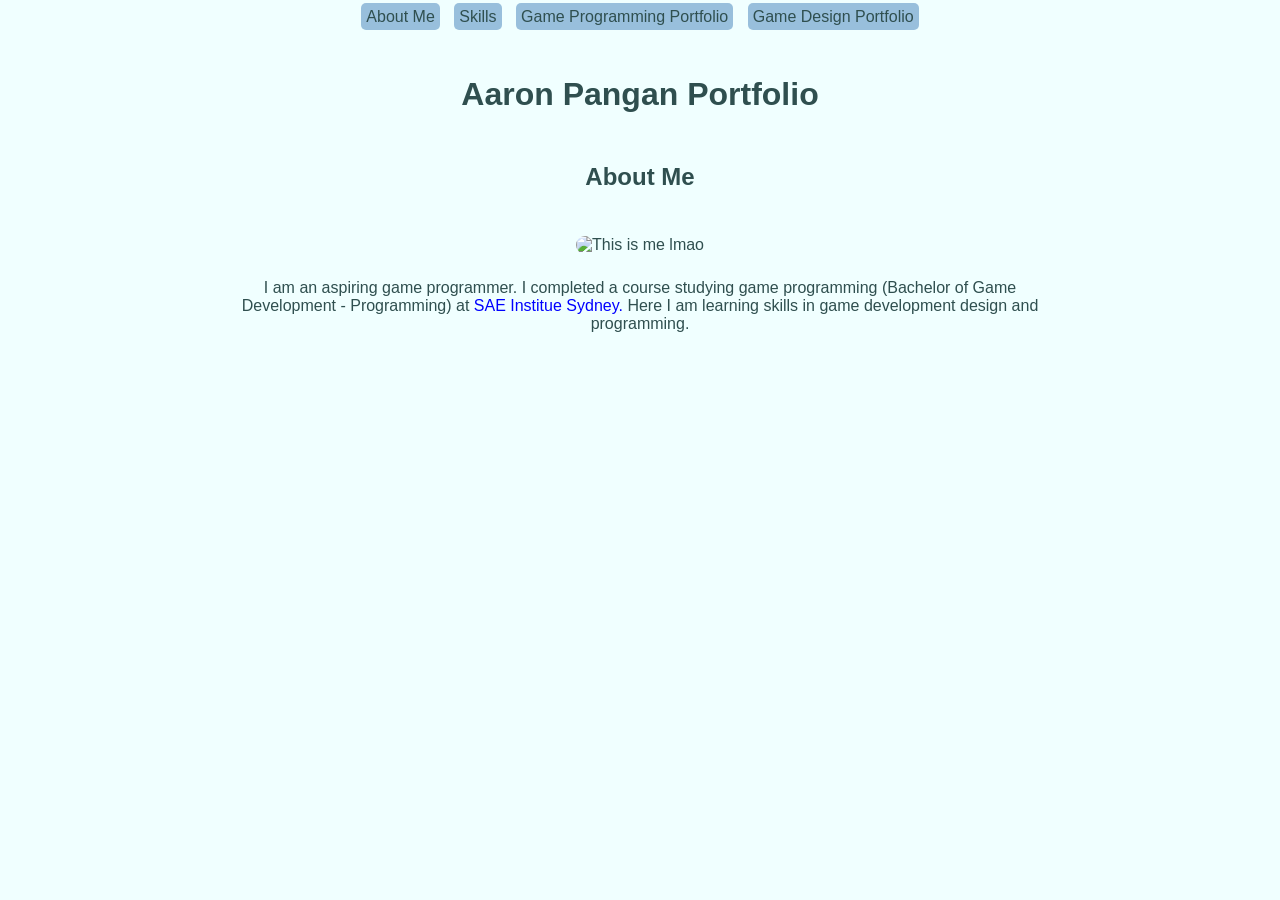
==== index.html @ 20795a32 "changed description" ====
<!doctype html>
<html>
    <Header>
        <Title> Aaron Pangan Portfolio </Title>
        <link rel="stylesheet" href="portfolioStylesheet.css">
    </Header>
    <Body>
        <div>
            <a href="index.html" class="navigation"> About Me</a>
            <a href="skills.html" class="navigation">Skills</a>
            <a href="programming.html" class="navigation"> Game Programming Portfolio</a>
            <a href="design.html" class="navigation"> Game Design Portfolio</a>
        </div>
        <div>
            <h1> Aaron Pangan Portfolio </h1>
        </div>
        <h2 > About Me </h2>
        <img class="headshot" 
        src="/E:/Git/Portfolio/Images/headshot.jpg"
        alt="This is me lmao"><br>
        <p class="myDescription"> I am an aspiring game programmer. I completed a course studying game programming 
            (Bachelor of Game Development - Programming) at 
            <a style="text-decoration: none; color: blue;" href="https://sae.edu.au/">
                SAE Institue Sydney.</a> Here I am learning skills in game development design and programming.
        </p>
    </Body>


</html>
---- portfolioStylesheet.css ----
h1{
    width: auto;
    margin: 50px 50px 50px 50px;
}
body{
    background-color:azure;
    color:darkslategray;
    font-family:Verdana, Geneva, Tahoma, sans-serif;
    text-align: center;
}
p{
    margin: auto;
    width: 800px;
}
.navigation{
    width: auto;
    margin: 100px 5px 50px 5px;
    padding: 5px;
    font-family:Verdana, Geneva, Tahoma, sans-serif;
    background-color:rgba(0, 83, 161, 0.37);
    border-radius: 5px;
    text-decoration: none;
    color: darkslategray;
}
.headshot{
    width: 350px;
    height: 400px;
    margin: 25px;
    border-radius: 50px;
}
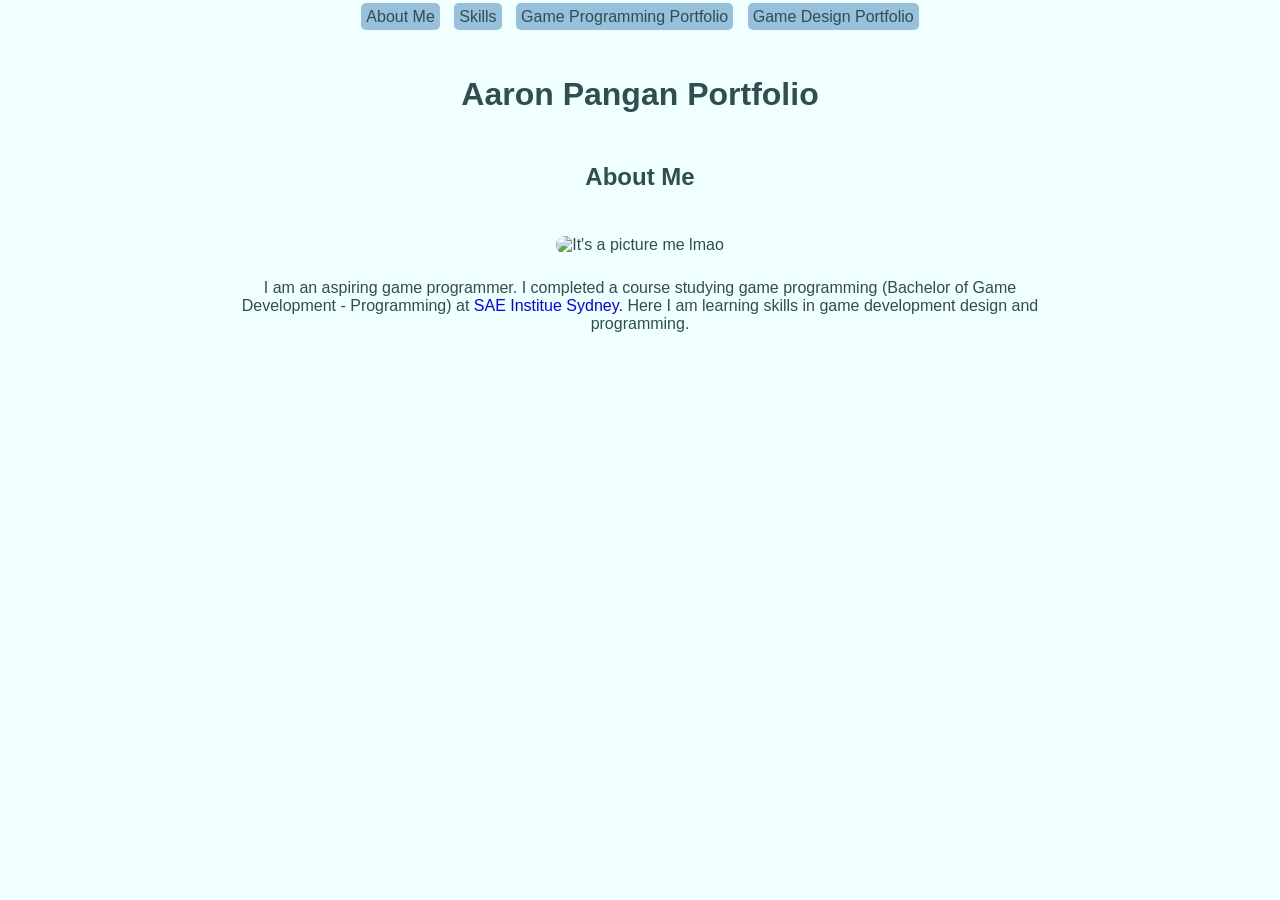
==== commit 6ab75544: "reorganize code learnt new code and reorganizing" ====
--- a/index.html
+++ b/index.html
@@ -1,29 +1,32 @@
 <!doctype html>
 <html>
-    <Header>
+    <head>
         <Title> Aaron Pangan Portfolio </Title>
         <link rel="stylesheet" href="portfolioStylesheet.css">
-    </Header>
-    <Body>
-        <div>
-            <a href="index.html" class="navigation"> About Me</a>
-            <a href="skills.html" class="navigation">Skills</a>
-            <a href="programming.html" class="navigation"> Game Programming Portfolio</a>
-            <a href="design.html" class="navigation"> Game Design Portfolio</a>
-        </div>
-        <div>
+    </head>
+    <body>
+        <header>
+            <nav>
+                <a href="index.html" class="navigation"> About Me</a>
+                <a href="skills.html" class="navigation">Skills</a>
+                <a href="programming.html" class="navigation"> Game Programming Portfolio</a>
+                <a href="design.html" class="navigation"> Game Design Portfolio</a>
+            </nav>
+        </header>
+        <main>
             <h1> Aaron Pangan Portfolio </h1>
-        </div>
-        <h2 > About Me </h2>
-        <img class="headshot" 
-        src="/E:/Git/Portfolio/Images/headshot.jpg"
-        alt="This is me lmao"><br>
-        <p class="myDescription"> I am an aspiring game programmer. I completed a course studying game programming 
-            (Bachelor of Game Development - Programming) at 
-            <a style="text-decoration: none; color: blue;" href="https://sae.edu.au/">
-                SAE Institue Sydney.</a> Here I am learning skills in game development design and programming.
-        </p>
-    </Body>
-
-
+            <h2> About Me </h2>
+            <img class="headshot"
+                 src="/E:/Git/Portfolio/Images/headshot.jpg"
+                 alt="It's a picture me lmao">
+            <br>
+            <p class="myDescription">
+                I am an aspiring game programmer. I completed a course studying game programming
+                (Bachelor of Game Development - Programming) at
+                <a style="text-decoration: none; color: blue;" href="https://sae.edu.au/">
+                    SAE Institue Sydney.
+                </a> Here I am learning skills in game development design and programming.
+            </p>
+        </main>
+    </body>
 </html>
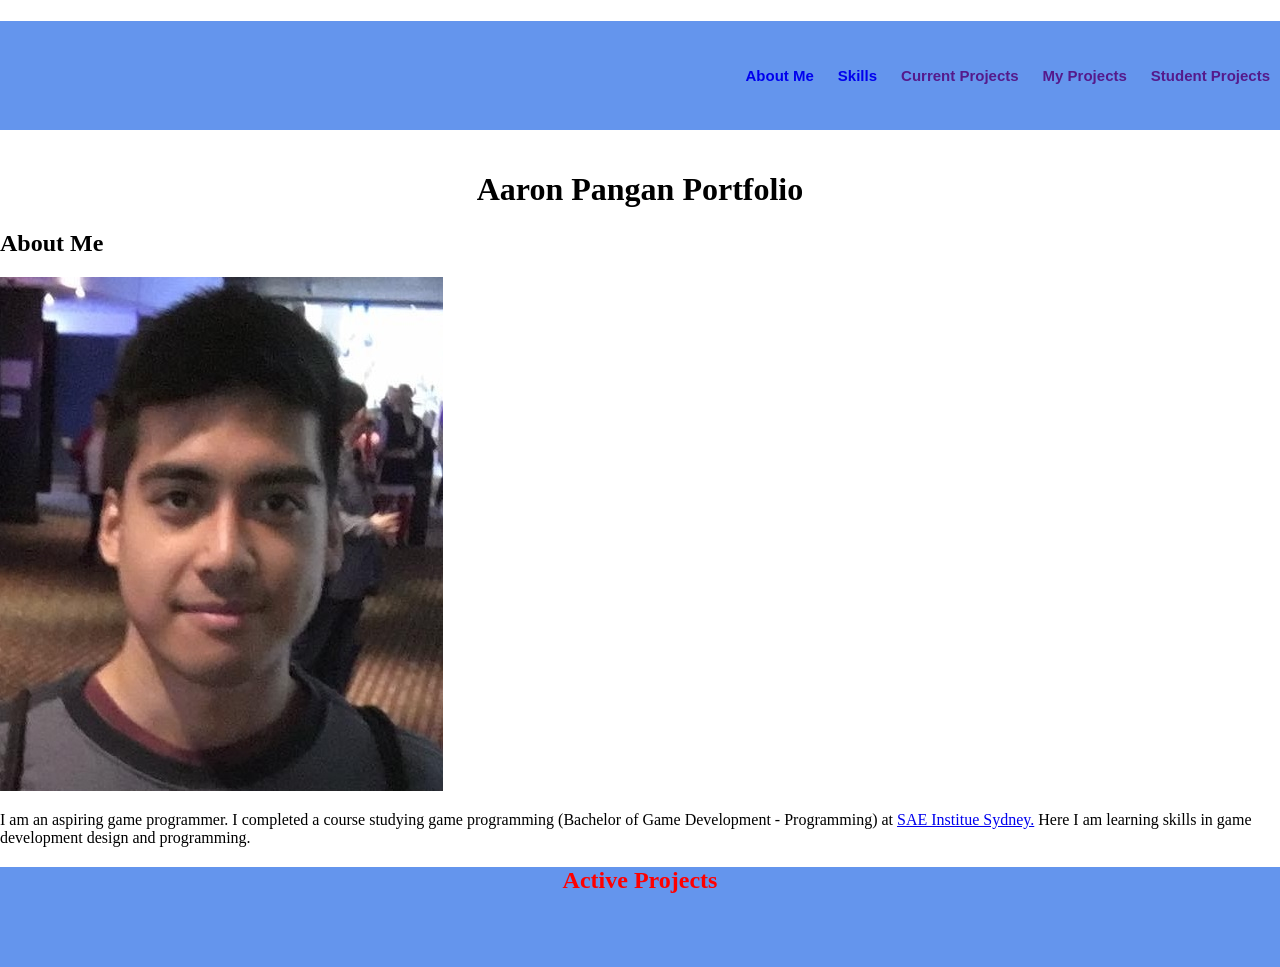
==== commit 1341c839: "fixed up css file" ====
--- a/index.html
+++ b/index.html
@@ -4,29 +4,40 @@
         <Title> Aaron Pangan Portfolio </Title>
         <link rel="stylesheet" href="portfolioStylesheet.css">
     </head>
+
     <body>
         <header>
             <nav>
-                <a href="index.html" class="navigation"> About Me</a>
-                <a href="skills.html" class="navigation">Skills</a>
-                <a href="programming.html" class="navigation"> Game Programming Portfolio</a>
-                <a href="design.html" class="navigation"> Game Design Portfolio</a>
+                <ul>
+                    <li><a href="index.html">About Me</a></li>
+                    <li><a href="skills.html">Skills</a></li>
+                    <li><a href="">Current Projects</a></li>
+                    <li><a href="">My Projects</a></li>
+                    <li><a href="">Student Projects</a></li>
+                </ul>
             </nav>
         </header>
+
         <main>
-            <h1> Aaron Pangan Portfolio </h1>
-            <h2> About Me </h2>
-            <img class="headshot"
-                 src="/E:/Git/Portfolio/Images/headshot.jpg"
-                 alt="It's a picture me lmao">
-            <br>
-            <p class="myDescription">
-                I am an aspiring game programmer. I completed a course studying game programming
-                (Bachelor of Game Development - Programming) at
-                <a style="text-decoration: none; color: blue;" href="https://sae.edu.au/">
-                    SAE Institue Sydney.
-                </a> Here I am learning skills in game development design and programming.
-            </p>
+            <h1 class="portfolioTitle"> Aaron Pangan Portfolio </h1>
+            <section class="aboutMe">
+                <h2> About Me </h2>
+                <img class="headshot"
+                     src="./Images/headshot.jpg"
+                     alt="It's a picture me lmao">
+                <br>
+                <p class="myDescription">
+                    I am an aspiring game programmer. I completed a course studying game programming
+                    (Bachelor of Game Development - Programming) at
+                    <a class="url-link" href="https://sae.edu.au/" target="_blank">SAE Institue Sydney.</a>
+                    Here I am learning skills in game development design and programming.
+                </p>
+            </section>
+
+            <section class="banner">
+                <h1>Active Projects</h1>
+            </section>
         </main>
     </body>
+
 </html>
--- a/portfolioStylesheet.css
+++ b/portfolioStylesheet.css
@@ -1,30 +1,53 @@
+*{
+    box-sizing: border-box;
+}
+html, body{
+    margin: 0;
+    padding: 0;
+}
+header{
+    background-color: cornflowerblue;
+    position: fixed;
+    width: 100%;
+    z-index: 1;
+}
+nav{
+    width: auto;
+    height: 50%;
+    padding: 20px 0;
+    float: right;
+}
+nav li{
+    color: white;
+    font-family: sans-serif;
+    font-weight: 600;
+    font-size: 15px;
+    display: inline-block;
+    width: auto;
+    margin: 10px;
+    //border: solid 1px red;
+}
+nav ul{
+    height: 50%;
+}
+nav a{
+    text-decoration: none;
+}
 h1{
-    width: auto;
-    margin: 50px 50px 50px 50px;
-}
-body{
-    background-color:azure;
-    color:darkslategray;
-    font-family:Verdana, Geneva, Tahoma, sans-serif;
     text-align: center;
 }
-p{
-    margin: auto;
-    width: 800px;
+main{
+    position: relative;
+    top: 150px;
 }
-.navigation{
+.banner{
+    background-color: cornflowerblue;
+    height: 100px;
+    width: 100%;
+}
+.banner h1{
     width: auto;
-    margin: 100px 5px 50px 5px;
-    padding: 5px;
-    font-family:Verdana, Geneva, Tahoma, sans-serif;
-    background-color:rgba(0, 83, 161, 0.37);
-    border-radius: 5px;
-    text-decoration: none;
-    color: darkslategray;
-}
-.headshot{
-    width: 350px;
-    height: 400px;
-    margin: 25px;
-    border-radius: 50px;
+    text-align: center;
+    height: auto;
+    color:red;
 }
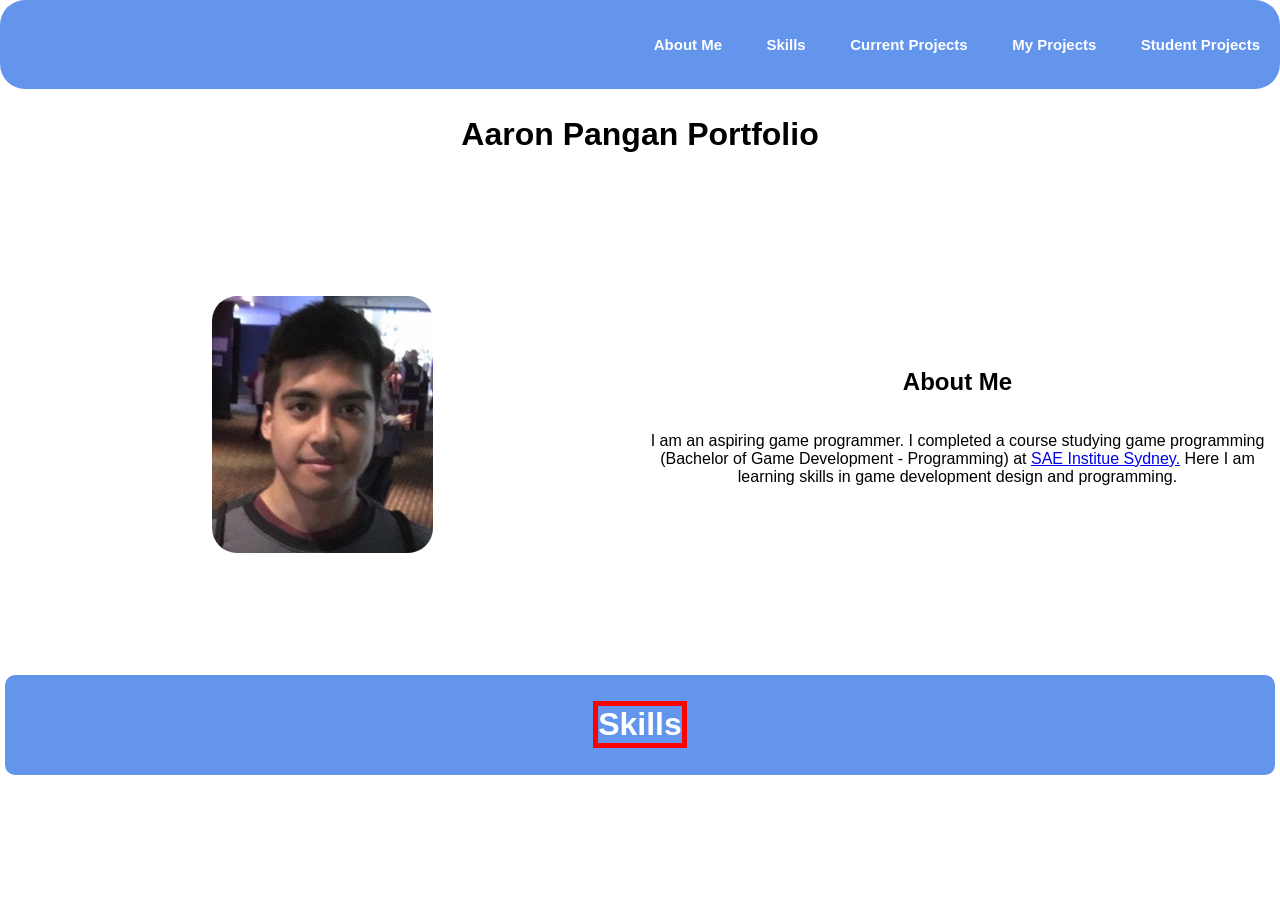
==== commit e654860a: "about me divs centred within parent finally centred the divs of the text in about me" ====
--- a/index.html
+++ b/index.html
@@ -9,8 +9,8 @@
         <header>
             <nav>
                 <ul>
-                    <li><a href="index.html">About Me</a></li>
-                    <li><a href="skills.html">Skills</a></li>
+                    <li><a href="#aboutMe">About Me</a></li>
+                    <li><a href="">Skills</a></li>
                     <li><a href="">Current Projects</a></li>
                     <li><a href="">My Projects</a></li>
                     <li><a href="">Student Projects</a></li>
@@ -20,23 +20,29 @@
 
         <main>
             <h1 class="portfolioTitle"> Aaron Pangan Portfolio </h1>
-            <section class="aboutMe">
-                <h2> About Me </h2>
-                <img class="headshot"
-                     src="./Images/headshot.jpg"
-                     alt="It's a picture me lmao">
-                <br>
-                <p class="myDescription">
-                    I am an aspiring game programmer. I completed a course studying game programming
-                    (Bachelor of Game Development - Programming) at
-                    <a class="url-link" href="https://sae.edu.au/" target="_blank">SAE Institue Sydney.</a>
-                    Here I am learning skills in game development design and programming.
-                </p>
-            </section>
+            <div class="aboutMe">
+                <div class="leftSide">
+                    <figure>
+                        <img class="headshot"
+                             src="./Images/headshot.jpg"
+                             alt="It's a picture me lmao">
+                    </figure>
+                </div>
+                <div class="rightSide">
+                    <h2> About Me </h2>
+                    <p class="myDescription">
+                        I am an aspiring game programmer. I completed a course studying game programming
+                        (Bachelor of Game Development - Programming) at
+                        <a class="url-link" href="https://sae.edu.au/" target="_blank">SAE Institue Sydney.</a>
+                        Here I am learning skills in game development design and programming.
+                    </p>
+                </div>
+            </div>
 
-            <section class="banner">
-                <h1>Active Projects</h1>
-            </section>
+            
+            <div class="banner">
+                <h1>Skills</h1>
+            </div>
         </main>
     </body>
 
--- a/portfolioStylesheet.css
+++ b/portfolioStylesheet.css
@@ -1,5 +1,6 @@
 *{
     box-sizing: border-box;
+    font-family: sans-serif;
 }
 html, body{
     margin: 0;
@@ -10,12 +11,15 @@
     position: fixed;
     width: 100%;
     z-index: 1;
+    border-radius: 25px;
 }
 nav{
     width: auto;
     height: 50%;
-    padding: 20px 0;
     float: right;
+}
+nav ul {
+    height: 50%;
 }
 nav li{
     color: white;
@@ -25,29 +29,74 @@
     display: inline-block;
     width: auto;
     margin: 10px;
-    //border: solid 1px red;
+    padding: 10px;
+    border-radius: 10px
 }
-nav ul{
-    height: 50%;
+nav li:hover{
+    background-color: white;
+}
+nav li:hover a{
+    color: cornflowerblue;
 }
 nav a{
+    color: white;
     text-decoration: none;
+}
+nav a:hover{
+    color: cornflowerblue;
 }
 h1{
     text-align: center;
 }
 main{
     position: relative;
-    top: 150px;
+    width: 100%;
+    top: 90px;
+
+    border: 5px solid white;
 }
-.banner{
+.leftSide .headshot {
+    border-radius: 25px;
+    display: block;
+    height: 50%;
+    width: 50%;
+    margin-left: auto;
+    margin-right: auto;
+}
+.aboutMe .leftSide {
+    height: 500px;
+    width: 50%;
+    justify-content: center;
+    align-items: center;
+    display: flex;
+    float: left;
+}
+.aboutMe .rightSide {
+    height: 500px;
+    width: 50%;
+    display: flex;
+    justify-content: center;
+    align-items: center;
+    text-align: center;
+    flex-direction: column;
+    float: left;
+}
+.aboutMe h2 {
+    
+}
+.banner {
+    width: 100%;
+    height: 100px;
+    display: flex;
+    justify-content: center;
+    align-items: center;
+    border-radius: 10px;
+    text-align: center;
     background-color: cornflowerblue;
-    height: 100px;
-    width: 100%;
 }
 .banner h1{
-    width: auto;
-    text-align: center;
-    height: auto;
-    color:red;
-}+    color: white;
+    border: 5px solid red;
+}
+
+/* border: 5px solid red; */
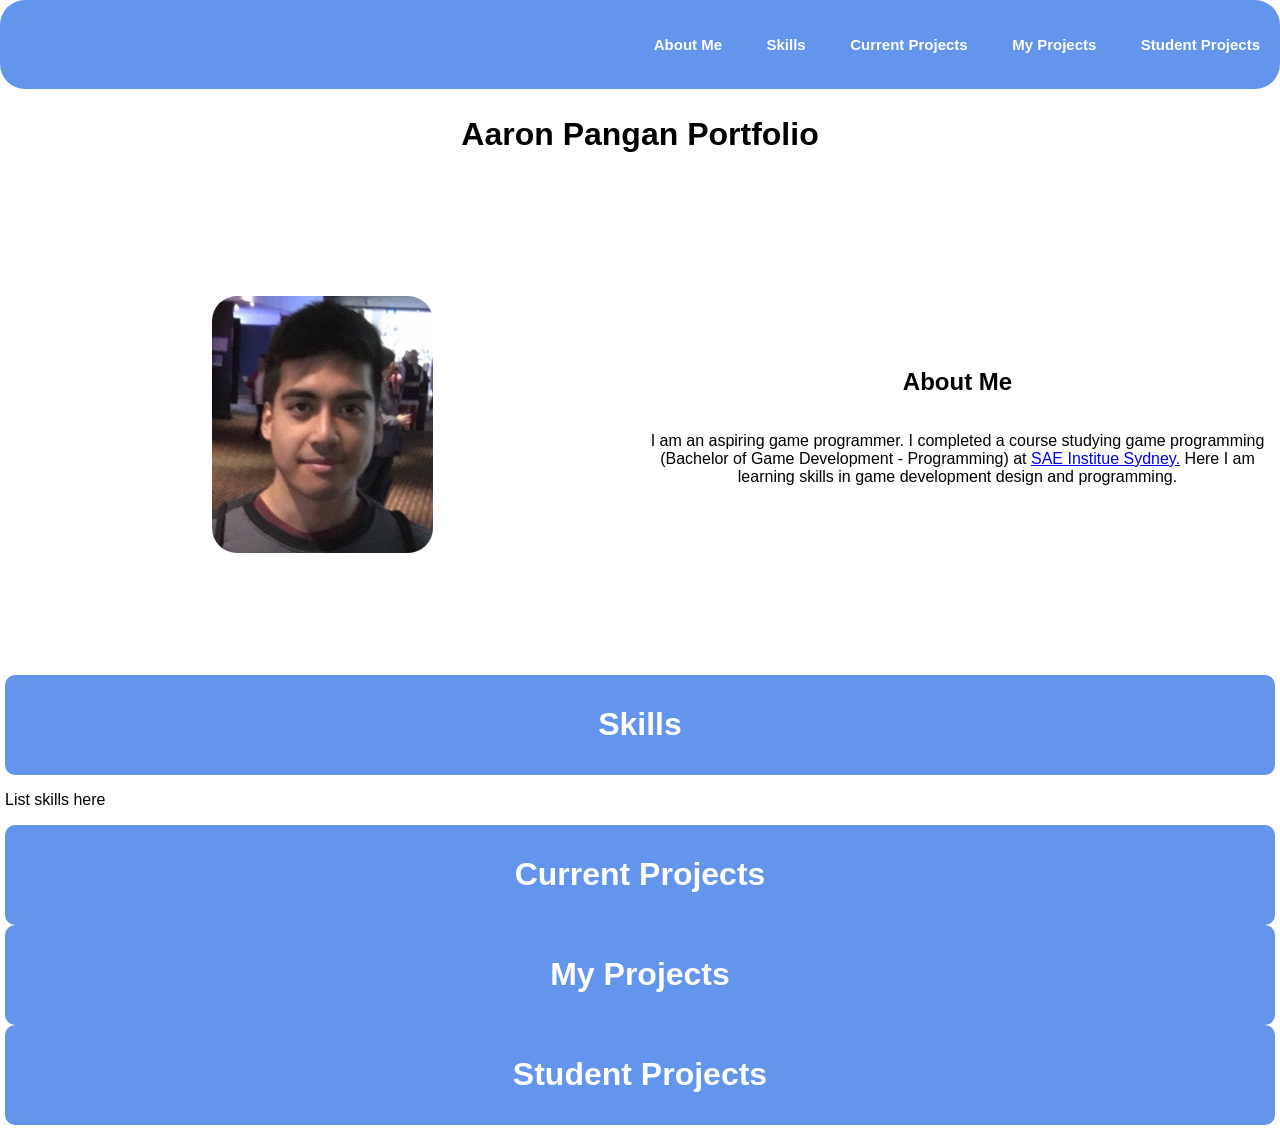
==== commit 753f4d7f: "placeholder banners added placeholder banners for the page structure" ====
--- a/index.html
+++ b/index.html
@@ -9,7 +9,7 @@
         <header>
             <nav>
                 <ul>
-                    <li><a href="#aboutMe">About Me</a></li>
+                    <li><a href="">About Me</a></li>
                     <li><a href="">Skills</a></li>
                     <li><a href="">Current Projects</a></li>
                     <li><a href="">My Projects</a></li>
@@ -43,6 +43,22 @@
             <div class="banner">
                 <h1>Skills</h1>
             </div>
+
+            <div class="skills">
+                <p>List skills here</p>
+            </div>
+
+            <div class="banner">
+                <h1>Current Projects</h1>
+            </div>
+
+            <div class="banner">
+                <h1>My Projects</h1>
+            </div>
+
+            <div class="banner">
+                <h1>Student Projects</h1>
+            </div>
         </main>
     </body>
 
--- a/portfolioStylesheet.css
+++ b/portfolioStylesheet.css
@@ -96,7 +96,6 @@
 }
 .banner h1{
     color: white;
-    border: 5px solid red;
 }
 
 /* border: 5px solid red; */
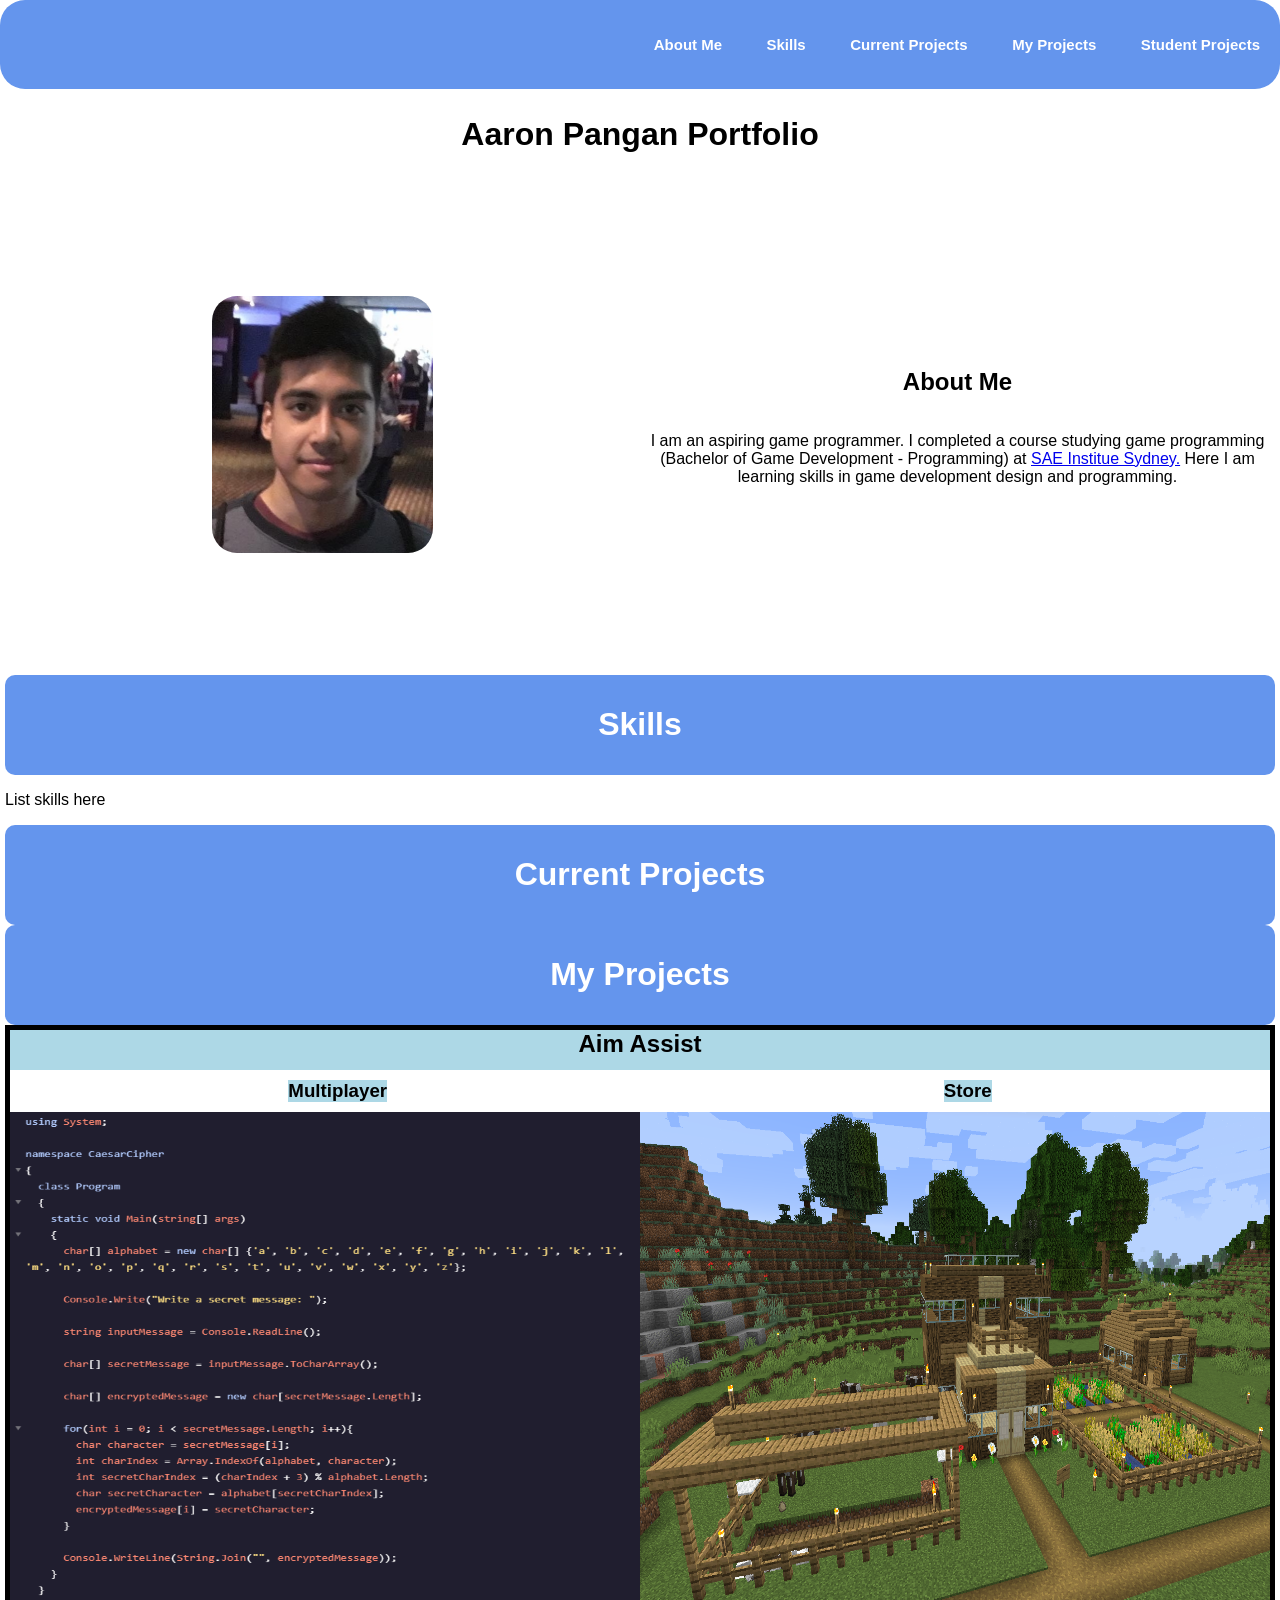
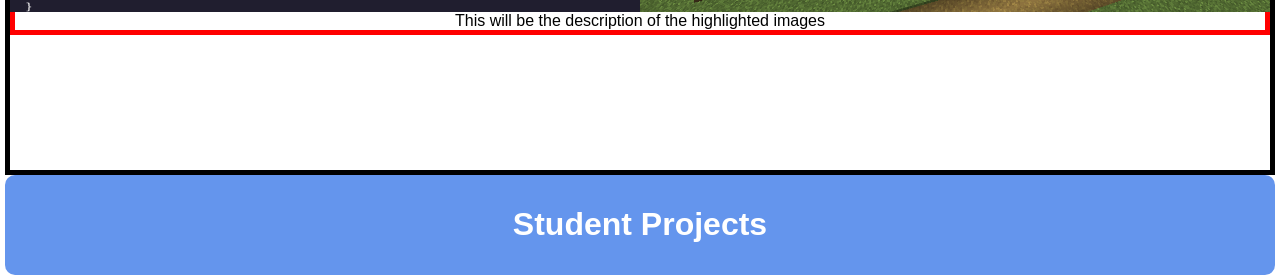
==== commit fd1b494b: "added placeholder items added placeholder images added placeholder elements" ====
--- a/index.html
+++ b/index.html
@@ -56,6 +56,23 @@
                 <h1>My Projects</h1>
             </div>
 
+            <div class="myProjects">
+                <div class="project">
+                    <h2>Aim Assist</h2>
+                    <div class="projectTabs">
+                        <h3>Multiplayer</h3>
+                        <h3>Store</h3>
+                    </div>
+                    <div class="projectImages">
+                        <img class="left" src="./Images/encryption.png" />
+                        <img class="right" src="./Images/minecraft house.png" />
+                    </div>
+                    <div class="projectDescription">
+                        <p>This will be the description of the highlighted images</p>
+                    </div>
+                </div>
+            </div>
+
             <div class="banner">
                 <h1>Student Projects</h1>
             </div>
--- a/portfolioStylesheet.css
+++ b/portfolioStylesheet.css
@@ -97,5 +97,39 @@
 .banner h1{
     color: white;
 }
+.project{
+    height: 750px;
+    border: 5px solid black;
+}
+.myProjects .projectTabs {
+    width: auto;
+    height: auto;
+    display: flex;
+    justify-content: center;
+    align-items: center;
+
+}
+.myProjects h2 {
+    text-align: center;
+    background-color: lightblue;
+    height: 40px;
+    margin: auto;
+}
+.myProjects h3 {
+    margin: 10px auto;
+    background-color: lightblue;
+}
+.myProjects img{
+    width: 50%;
+    height: 500px;
+    float: left;
+}
+
+.myProjects p {
+    height: auto;
+    text-align: center;
+
+    border: 5px solid red;
+}
 
 /* border: 5px solid red; */
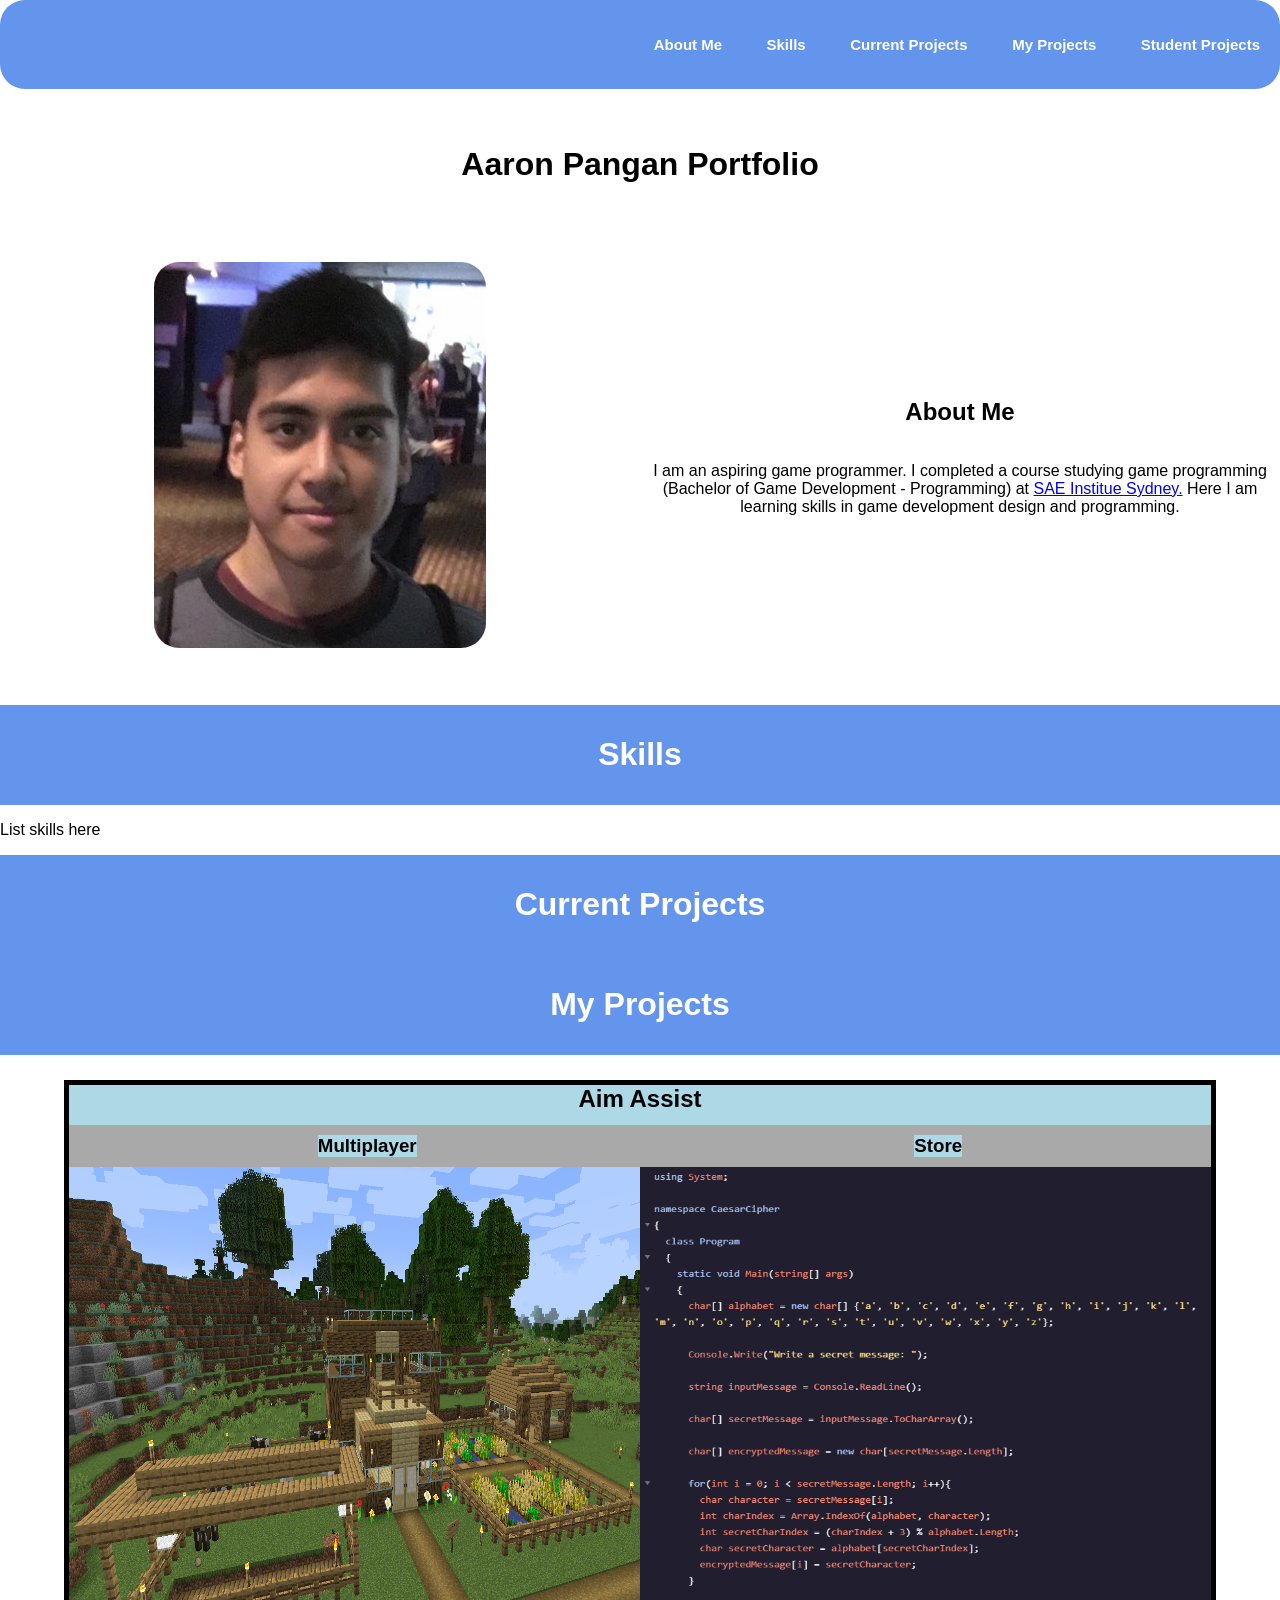
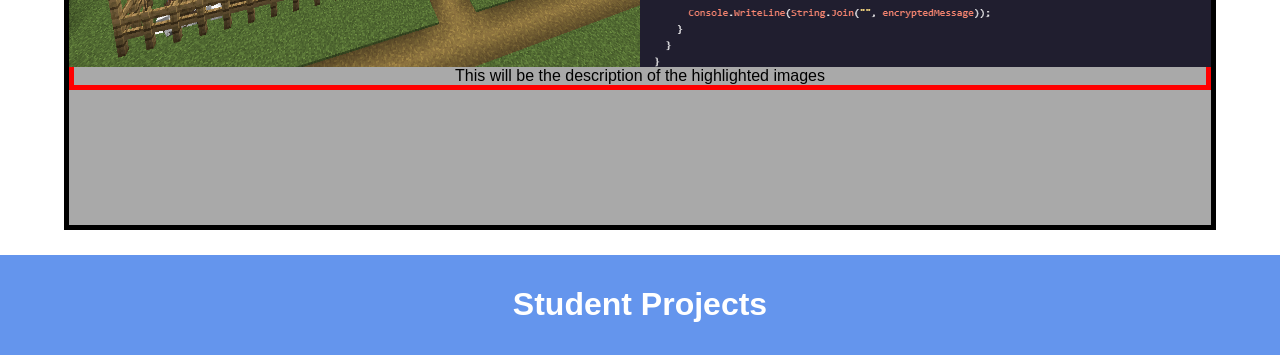
==== commit 46a7cb04: "removed useless webpages" ====
--- a/index.html
+++ b/index.html
@@ -64,8 +64,8 @@
                         <h3>Store</h3>
                     </div>
                     <div class="projectImages">
+                        <img class="right" src="./Images/minecraft house.png" />
                         <img class="left" src="./Images/encryption.png" />
-                        <img class="right" src="./Images/minecraft house.png" />
                     </div>
                     <div class="projectDescription">
                         <p>This will be the description of the highlighted images</p>
--- a/portfolioStylesheet.css
+++ b/portfolioStylesheet.css
@@ -9,6 +9,7 @@
 header{
     background-color: cornflowerblue;
     position: fixed;
+    top: 0;
     width: 100%;
     z-index: 1;
     border-radius: 25px;
@@ -51,15 +52,15 @@
 main{
     position: relative;
     width: 100%;
-    top: 90px;
+    top: 125px;
 
-    border: 5px solid white;
+    /*border: 5px solid white;*/
 }
 .leftSide .headshot {
     border-radius: 25px;
     display: block;
-    height: 50%;
-    width: 50%;
+    height: 75%;
+    width: 75%;
     margin-left: auto;
     margin-right: auto;
 }
@@ -90,7 +91,6 @@
     display: flex;
     justify-content: center;
     align-items: center;
-    border-radius: 10px;
     text-align: center;
     background-color: cornflowerblue;
 }
@@ -99,6 +99,9 @@
 }
 .project{
     height: 750px;
+    width: 90%;
+    background-color: darkgray;
+    margin: 25px auto;
     border: 5px solid black;
 }
 .myProjects .projectTabs {
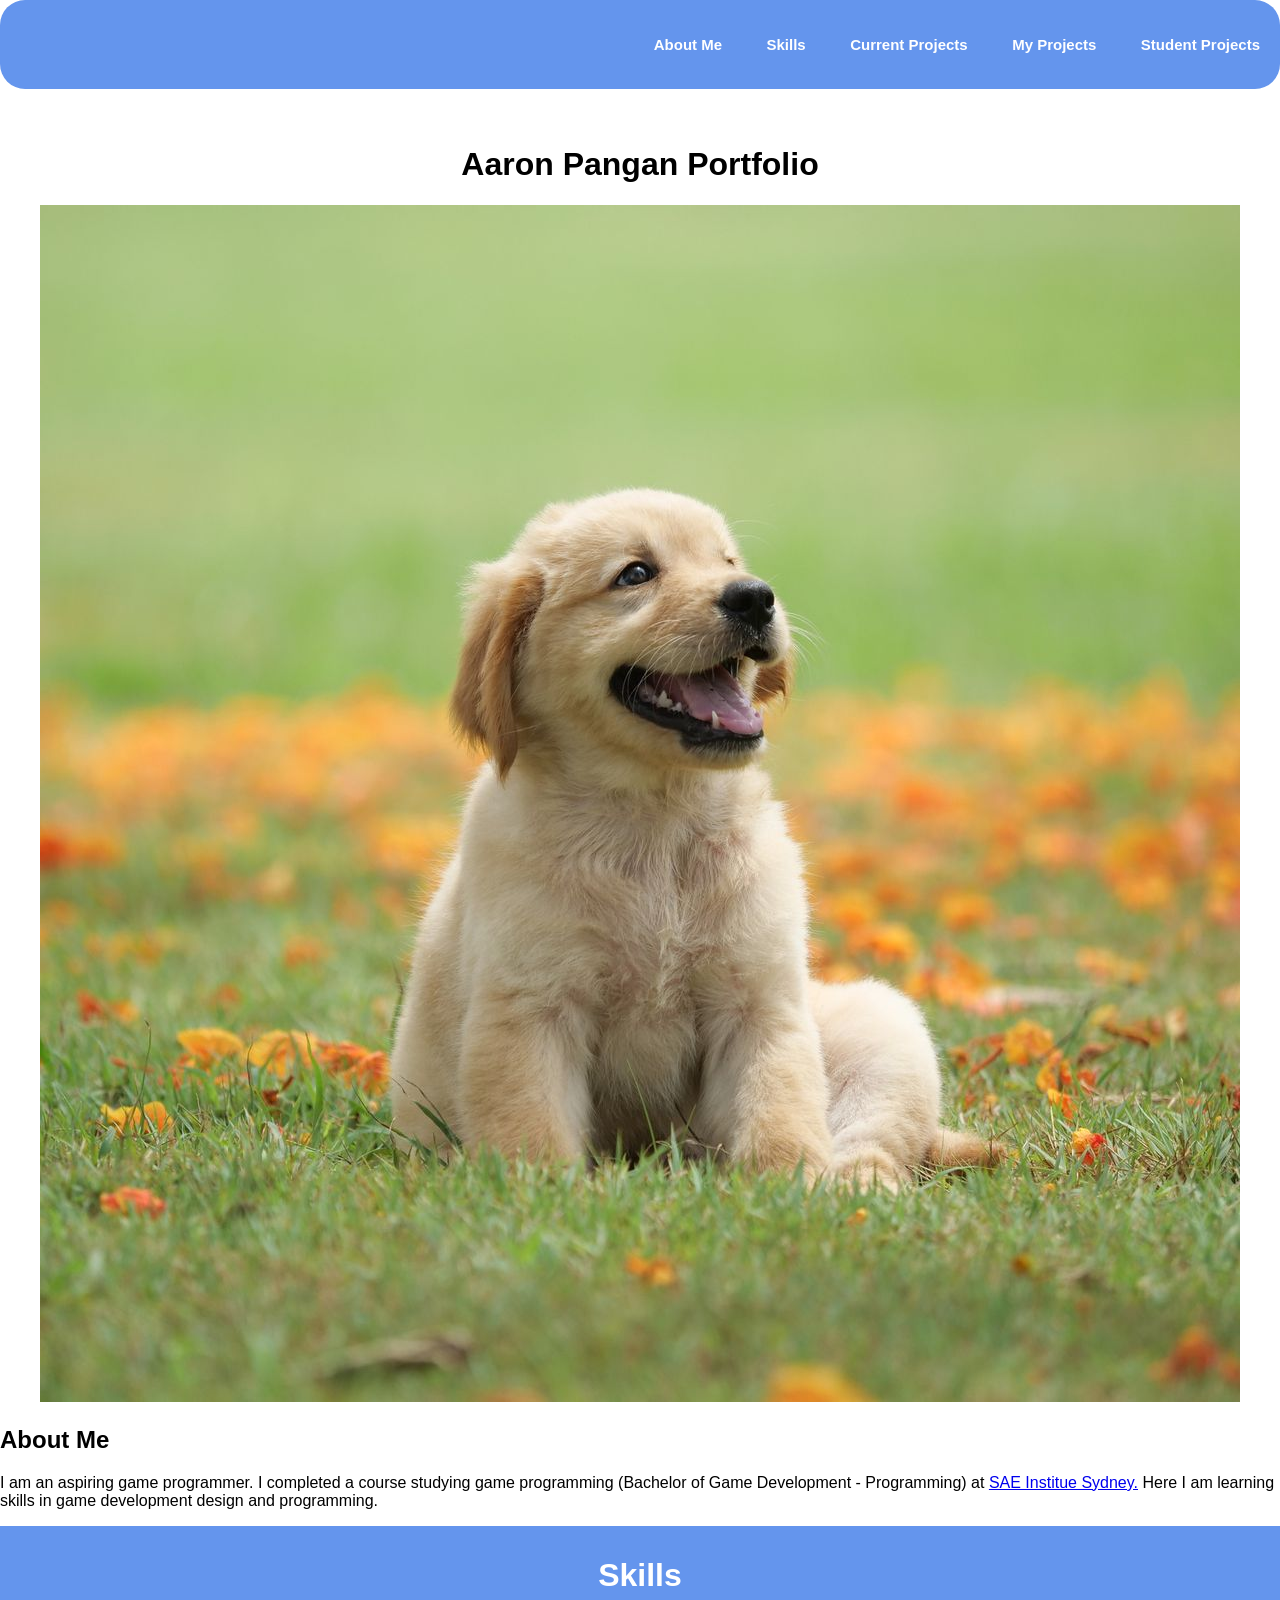
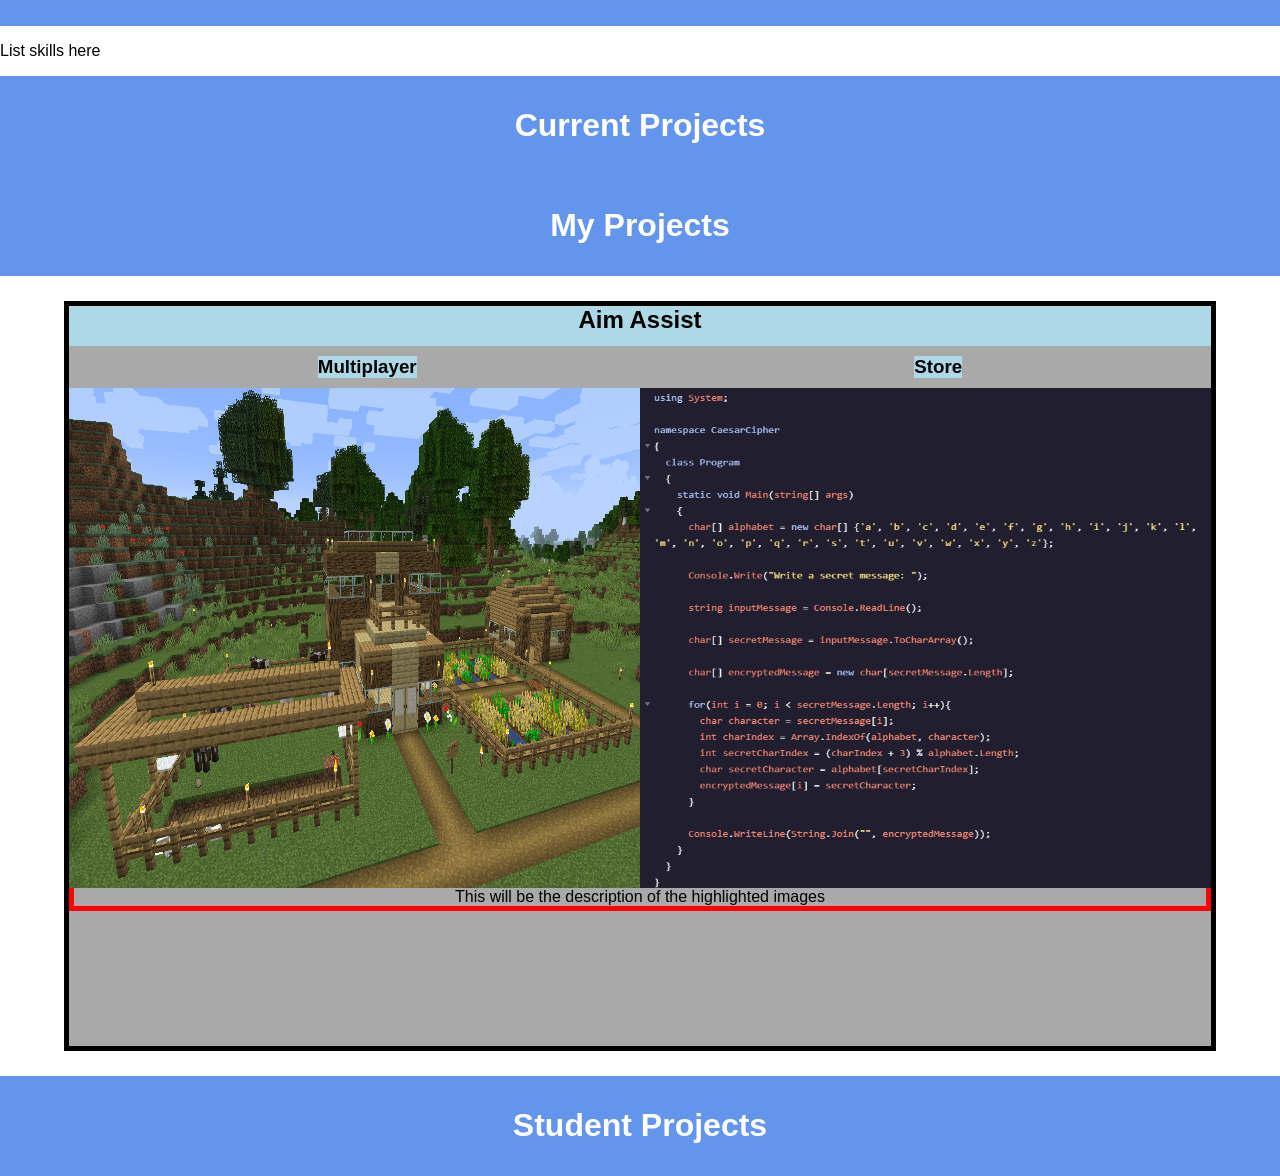
==== commit aa69fcd7: "Update index.html" ====
--- a/index.html
+++ b/index.html
@@ -21,14 +21,14 @@
         <main>
             <h1 class="portfolioTitle"> Aaron Pangan Portfolio </h1>
             <div class="aboutMe">
-                <div class="leftSide">
+                <div class="aboutMeImage">
                     <figure>
                         <img class="headshot"
-                             src="./Images/headshot.jpg"
+                             src="./Images/dog.jpg"
                              alt="It's a picture me lmao">
                     </figure>
                 </div>
-                <div class="rightSide">
+                <div>
                     <h2> About Me </h2>
                     <p class="myDescription">
                         I am an aspiring game programmer. I completed a course studying game programming
--- a/portfolioStylesheet.css
+++ b/portfolioStylesheet.css
@@ -56,32 +56,6 @@
 
     /*border: 5px solid white;*/
 }
-.leftSide .headshot {
-    border-radius: 25px;
-    display: block;
-    height: 75%;
-    width: 75%;
-    margin-left: auto;
-    margin-right: auto;
-}
-.aboutMe .leftSide {
-    height: 500px;
-    width: 50%;
-    justify-content: center;
-    align-items: center;
-    display: flex;
-    float: left;
-}
-.aboutMe .rightSide {
-    height: 500px;
-    width: 50%;
-    display: flex;
-    justify-content: center;
-    align-items: center;
-    text-align: center;
-    flex-direction: column;
-    float: left;
-}
 .aboutMe h2 {
     
 }
